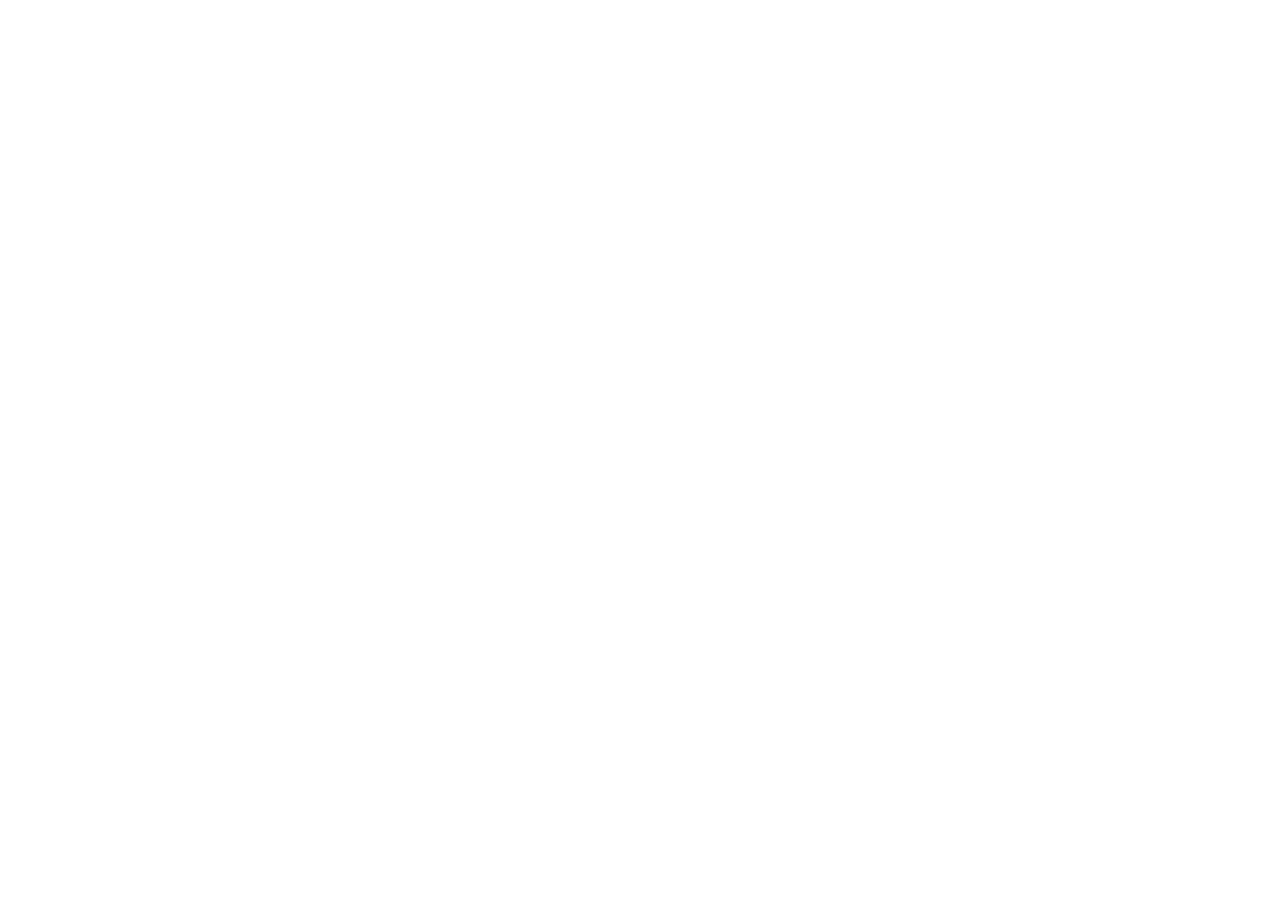
==== abut.html @ cebea26f "first commit" ====
<!DOCTYPE html>
<html lang="en">
<head>
    <meta charset="UTF-8">
    <meta http-equiv="X-UA-Compatible" content="IE=edge">
    <meta name="viewport" content="width=device-width, initial-scale=1.0">
    <title>Document</title>
</head>
<body>
    
</body>
</html>
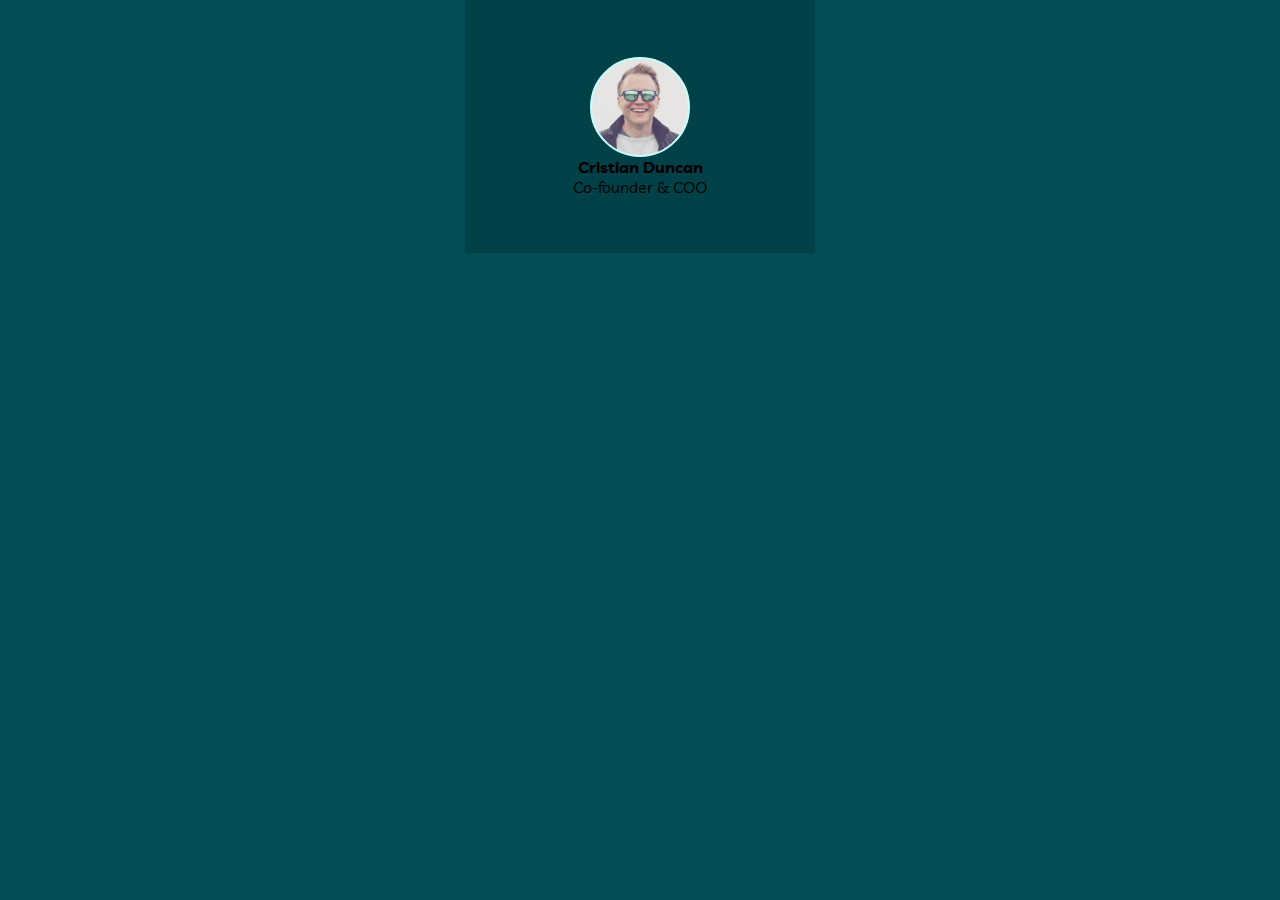
==== commit e6eabe99: ";" ====
--- a/abut.html
+++ b/abut.html
@@ -4,9 +4,16 @@
     <meta charset="UTF-8">
     <meta http-equiv="X-UA-Compatible" content="IE=edge">
     <meta name="viewport" content="width=device-width, initial-scale=1.0">
-    <title>Document</title>
+    <title>ABOUT</title>
+    <link rel="stylesheet" href="./css/pages/about.css">
 </head>
 <body>
-    
+    <div class="about__container container">
+        <div class="card__mini">
+            <img src="./images/about/cristian.svg" alt="">
+            <h4>Cristian Duncan</h4>
+            <p>Co-founder & COO</p>
+        </div>
+    </div>
 </body>
 </html>--- a/css/pages/about.css
+++ b/css/pages/about.css
@@ -0,0 +1,18 @@
+
+@import "../global.css";
+.about__container{
+    /* background-color: var(--var-secondarycolor-junglegreen); */
+    display: flex;
+    align-items: center;
+    justify-content: center;
+}
+
+.card__mini {
+    display: flex;
+    flex-direction: column;
+    align-items: center;
+    justify-content: center;
+    width: 350px;
+    height: 253px;
+    background-color: var(--var-secondarycolor-junglegreen);
+}